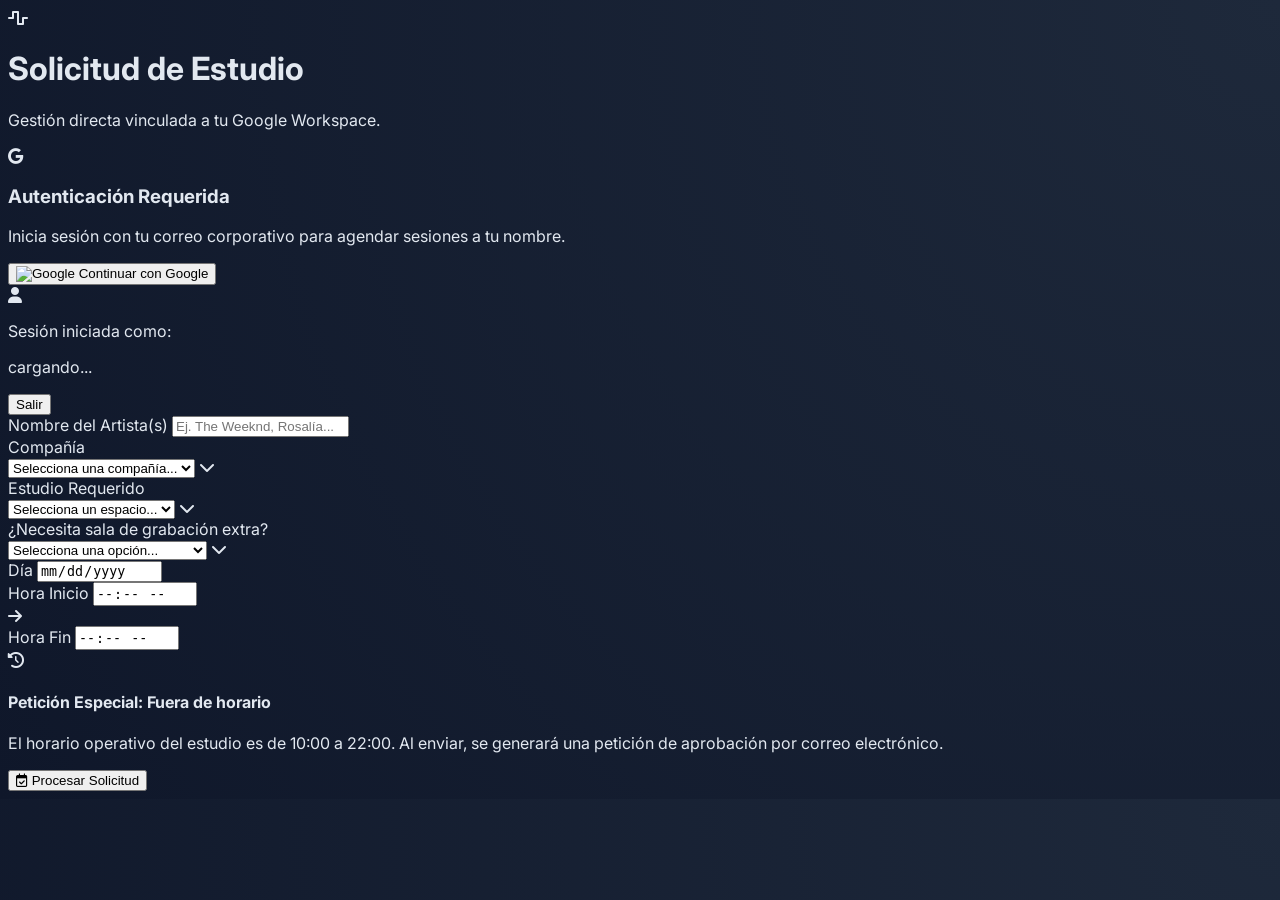
==== index.html @ 16728110 "Primera versión del Mapa de Reservas" ====
<!DOCTYPE html>
<html lang="es">
<head>
    <meta charset="UTF-8">
    <meta name="viewport" content="width=device-width, initial-scale=1.0">
    <title>StudioFlow - Portal de Solicitudes</title>
    <!-- Tailwind CSS -->
    <script src="https://cdn.tailwindcss.com"></script>
    <!-- FontAwesome -->
    <link rel="stylesheet" href="https://cdnjs.cloudflare.com/ajax/libs/font-awesome/6.4.0/css/all.min.css">
    <!-- Google Fonts: Inter -->
    <link href="https://fonts.googleapis.com/css2?family=Inter:wght@300;400;500;600;700&display=swap" rel="stylesheet">
    
    <!-- Librería Oficial de Google Identity Services -->
    <script src="https://accounts.google.com/gsi/client" async defer></script>
    <link rel="stylesheet" href="styles.css">

</head>
<body class="min-h-screen flex items-center justify-center p-4">

    <!-- Contenedor Principal -->
    <div class="w-full max-w-lg bg-slate-800 rounded-2xl shadow-2xl border border-slate-700 overflow-hidden relative">
        
        <!-- Header -->
        <div class="bg-slate-900 px-8 py-6 border-b border-slate-700 text-center">
            <div class="inline-flex items-center justify-center w-12 h-12 rounded-full bg-indigo-500/10 mb-4">
                <i class="fa-solid fa-wave-square text-indigo-500 text-2xl"></i>
            </div>
            <h1 class="text-2xl font-bold text-white tracking-tight">Solicitud de Estudio</h1>
            <p class="text-sm text-slate-400 mt-1">Gestión directa vinculada a tu Google Workspace.</p>
        </div>

        <!-- SECCIÓN 1: Login con Google (Visible por defecto) -->
        <div id="loginSection" class="p-8 text-center space-y-6">
            <div class="bg-slate-900/50 p-6 rounded-xl border border-slate-700/50">
                <i class="fa-brands fa-google text-4xl text-slate-400 mb-4"></i>
                <h3 class="text-lg font-medium text-white mb-2">Autenticación Requerida</h3>
                <p class="text-sm text-slate-400 mb-6">Inicia sesión con tu correo corporativo para agendar sesiones a tu nombre.</p>
                
                <button id="googleLoginBtn" class="w-full bg-white hover:bg-slate-100 text-slate-900 font-semibold rounded-lg px-4 py-3 shadow transition-colors flex items-center justify-center gap-3">
                    <img src="https://www.svgrepo.com/show/475656/google-color.svg" class="w-5 h-5" alt="Google">
                    <span>Continuar con Google</span>
                </button>

                <!-- Mensaje de Error de Login -->
                <div id="loginError" class="hidden mt-4 p-3 bg-red-500/10 border border-red-500/20 rounded-lg text-sm text-red-400 font-medium">
                </div>
            </div>
        </div>

        <!-- SECCIÓN 2: Formulario (Oculto hasta hacer login) -->
        <form id="bookingForm" class="p-8 space-y-6 hidden">
            
            <!-- Perfil del PM Autenticado -->
            <div class="flex items-center bg-indigo-500/10 p-4 rounded-xl border border-indigo-500/20">
                <div class="w-10 h-10 rounded-full bg-indigo-500 flex items-center justify-center text-white font-bold" id="userInitial">
                    <i class="fa-solid fa-user"></i>
                </div>
                <div class="ml-3">
                    <p class="text-sm font-medium text-white">Sesión iniciada como:</p>
                    <p class="text-xs text-indigo-300" id="userEmail">cargando...</p>
                </div>
                <button type="button" id="logoutBtn" class="ml-auto text-xs text-slate-400 hover:text-white underline">Salir</button>
            </div>

            <!-- Detalles de la Reserva -->
            <div class="space-y-4">
                <div>
                    <label class="block text-sm font-medium text-slate-300 mb-1">Nombre del Artista(s)</label>
                    <input type="text" id="artistName" required
                        class="w-full bg-slate-900 border border-slate-700 rounded-lg px-4 py-3 text-white focus:outline-none focus:border-indigo-500 transition-colors" 
                        placeholder="Ej. The Weeknd, Rosalía...">
                </div>

                <div>
                    <label class="block text-sm font-medium text-slate-300 mb-1">Compañía</label>
                    <div class="relative">
                        <select id="companySelect" required
                            class="w-full bg-slate-900 border border-slate-700 rounded-lg px-4 py-3 text-white appearance-none focus:outline-none focus:border-indigo-500 transition-colors">
                            <option value="" disabled selected>Selecciona una compañía...</option>
                        </select>
                        <i class="fa-solid fa-chevron-down absolute right-4 top-1/2 transform -translate-y-1/2 text-slate-500 pointer-events-none"></i>
                    </div>
                </div>

                <div>
                    <label class="block text-sm font-medium text-slate-300 mb-1">Estudio Requerido</label>
                    <div class="relative">
                        <select id="studioSelect" required
                            class="w-full bg-slate-900 border border-slate-700 rounded-lg px-4 py-3 text-white appearance-none focus:outline-none focus:border-indigo-500 transition-colors">
                            <option value="" disabled selected>Selecciona un espacio...</option>
                            <option value="Control 1">Control 1</option>
                            <option value="Control 2 + Sala B">Control 2 + Sala B</option>
                            <option value="Control 3">Control 3</option>
                            <option value="Control 5">Control 5</option>
                            <option value="Control 6">Control 6</option>
                            <option value="Suite de producción">Suite de producción</option>
                        </select>
                        <i class="fa-solid fa-chevron-down absolute right-4 top-1/2 transform -translate-y-1/2 text-slate-500 pointer-events-none"></i>
                    </div>
                </div>

                <!-- Desplegable condicional para Sala Extra -->
                <div id="extraRoomContainer" class="hidden">
                    <label class="block text-sm font-medium text-slate-300 mb-1">¿Necesita sala de grabación extra?</label>
                    <div class="relative">
                        <select id="extraRoomSelect"
                            class="w-full bg-slate-900 border border-slate-700 rounded-lg px-4 py-3 text-white appearance-none focus:outline-none focus:border-indigo-500 transition-colors">
                            <option value="" disabled selected>Selecciona una opción...</option>
                            <option value="Control sin sala de grabacion.">Control sin sala de grabacion.</option>
                            <option value="Control + Suite de producción">Control + Suite de producción</option>
                        </select>
                        <i class="fa-solid fa-chevron-down absolute right-4 top-1/2 transform -translate-y-1/2 text-slate-500 pointer-events-none"></i>
                    </div>
                </div>

                <div class="grid grid-cols-1 md:grid-cols-3 gap-4">
                    <div class="md:col-span-3">
                        <label class="block text-sm font-medium text-slate-300 mb-1">Día</label>
                        <input type="date" id="bookingDate" required
                            class="w-full bg-slate-900 border border-slate-700 rounded-lg px-4 py-3 text-white focus:outline-none focus:border-indigo-500 transition-colors">
                    </div>
                    
                    <div>
                        <label class="block text-sm font-medium text-slate-300 mb-1">Hora Inicio</label>
                        <input type="time" id="timeStart" required
                            class="w-full bg-slate-900 border border-slate-700 rounded-lg px-4 py-3 text-white focus:outline-none focus:border-indigo-500 transition-colors">
                    </div>
                    
                    <div class="flex items-center justify-center pt-6 hidden md:flex text-slate-500">
                        <i class="fa-solid fa-arrow-right"></i>
                    </div>

                    <div>
                        <label class="block text-sm font-medium text-slate-300 mb-1">Hora Fin</label>
                        <input type="time" id="timeEnd" required
                            class="w-full bg-slate-900 border border-slate-700 rounded-lg px-4 py-3 text-white focus:outline-none focus:border-indigo-500 transition-colors">
                    </div>
                </div>

                <!-- Alerta de Horario Extendido (Fuera de 10:00 a 22:00) -->
                <div id="extendedHoursAlert" class="hidden bg-yellow-500/10 border border-yellow-500/20 rounded-lg p-4 mt-2 transition-all">
                    <div class="flex items-start gap-3">
                        <i class="fa-solid fa-clock-rotate-left text-yellow-500 mt-0.5"></i>
                        <div>
                            <h4 class="text-sm font-bold text-yellow-500">Petición Especial: Fuera de horario</h4>
                            <p class="text-xs text-yellow-200/80 mt-1">El horario operativo del estudio es de 10:00 a 22:00. Al enviar, se generará una petición de aprobación por correo electrónico.</p>
                        </div>
                    </div>
                </div>
            </div>

            <!-- Area de Mensajes de Estado -->
            <div id="statusMessage" class="hidden rounded-lg p-4 text-sm font-medium text-center border"></div>

            <button type="submit" id="submitBtn" 
                class="w-full bg-indigo-600 hover:bg-indigo-500 text-white font-semibold rounded-lg px-4 py-3.5 shadow-lg shadow-indigo-500/30 transition-all transform active:scale-95 flex items-center justify-center gap-2">
                <i class="fa-regular fa-calendar-check"></i>
                <span>Procesar Solicitud</span>
            </button>
        </form>
    </div>
    <script src="script.js"></script>
</body>
</html>
---- styles.css ----
body {
            font-family: 'Inter', sans-serif;
            background-color: #0f172a;
            color: #e2e8f0;
            background-image: radial-gradient(circle at top right, #1e293b, #0f172a);
        }

        input[type="time"]::-webkit-calendar-picker-indicator,
        input[type="date"]::-webkit-calendar-picker-indicator {
            filter: invert(1);
            opacity: 0.6;
            cursor: pointer;
        }

        .loader-spinner {
            border: 3px solid rgba(255, 255, 255, 0.1);
            border-left-color: #ffffff;
            border-radius: 50%;
            width: 20px;
            height: 20px;
            animation: spin 1s linear infinite;
            display: inline-block;
            vertical-align: middle;
        }

        @keyframes spin {
            0% { transform: rotate(0deg); }
            100% { transform: rotate(360deg); }
        }
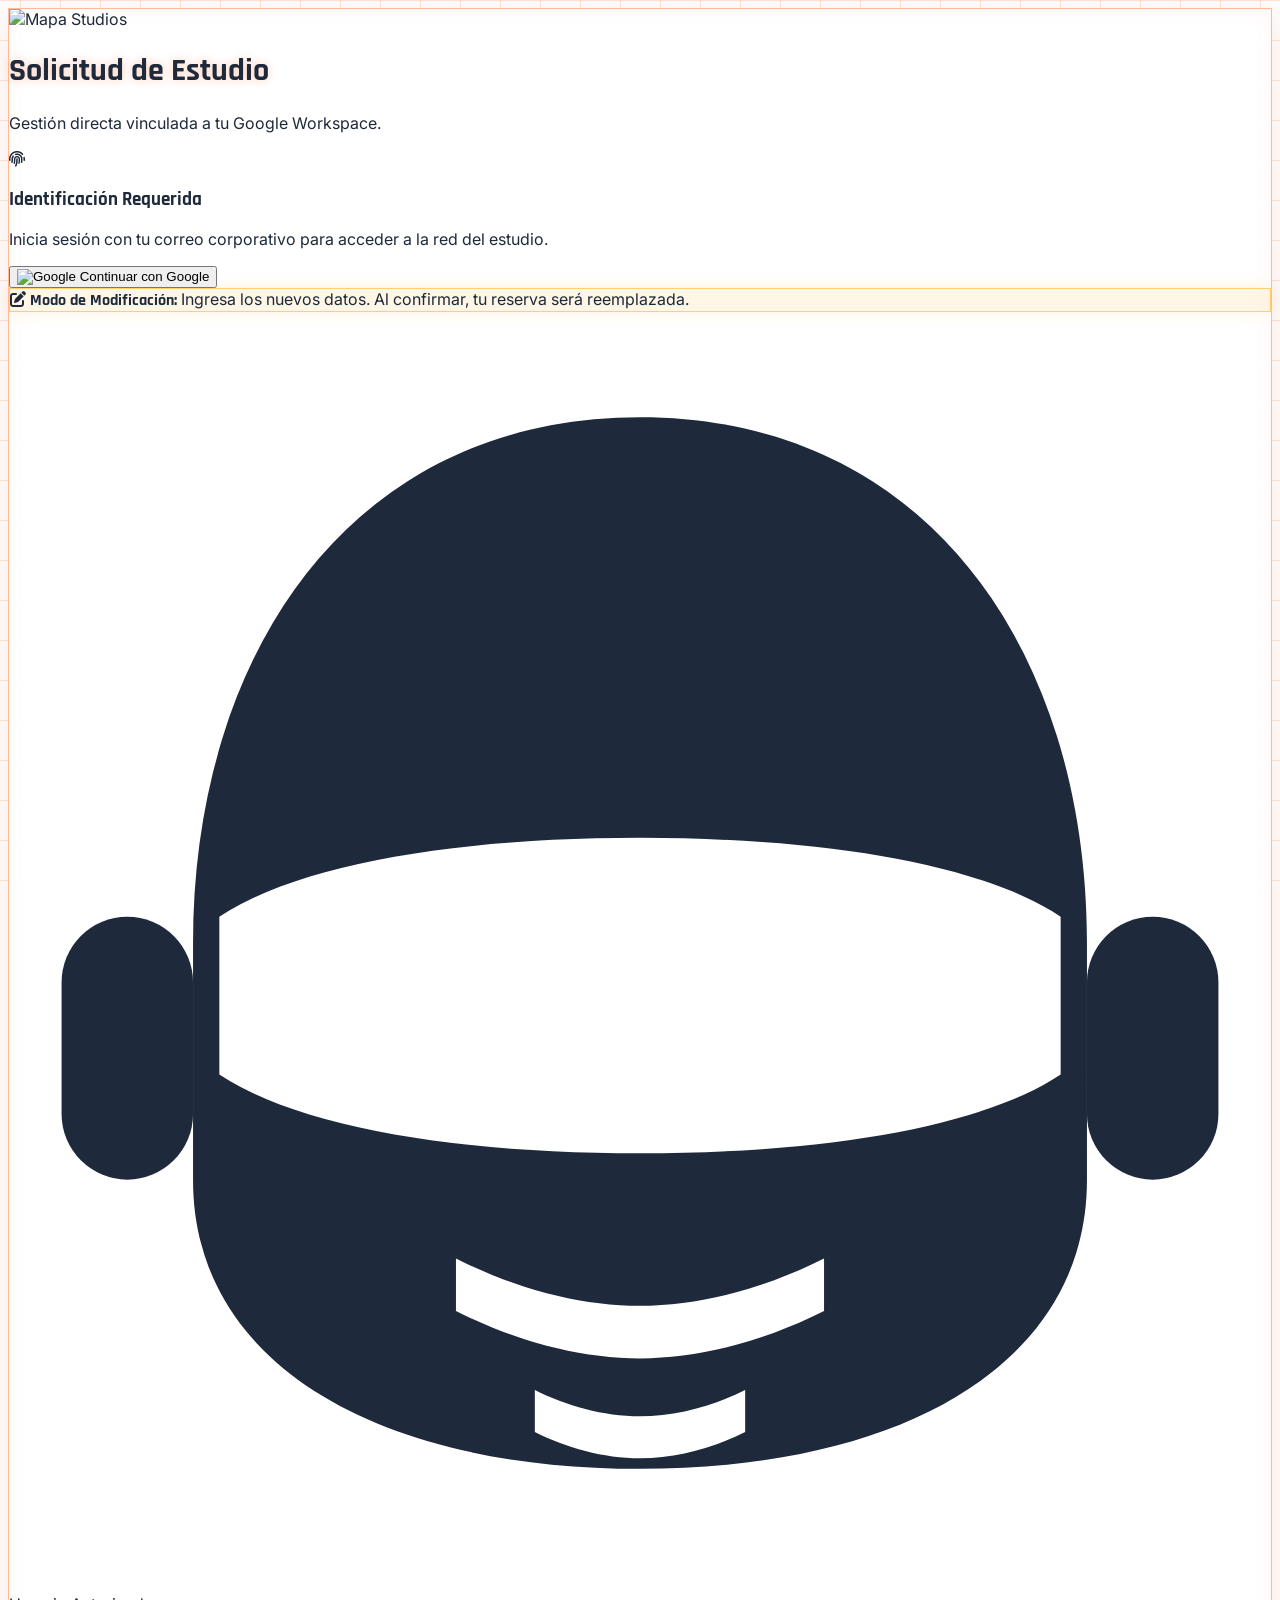
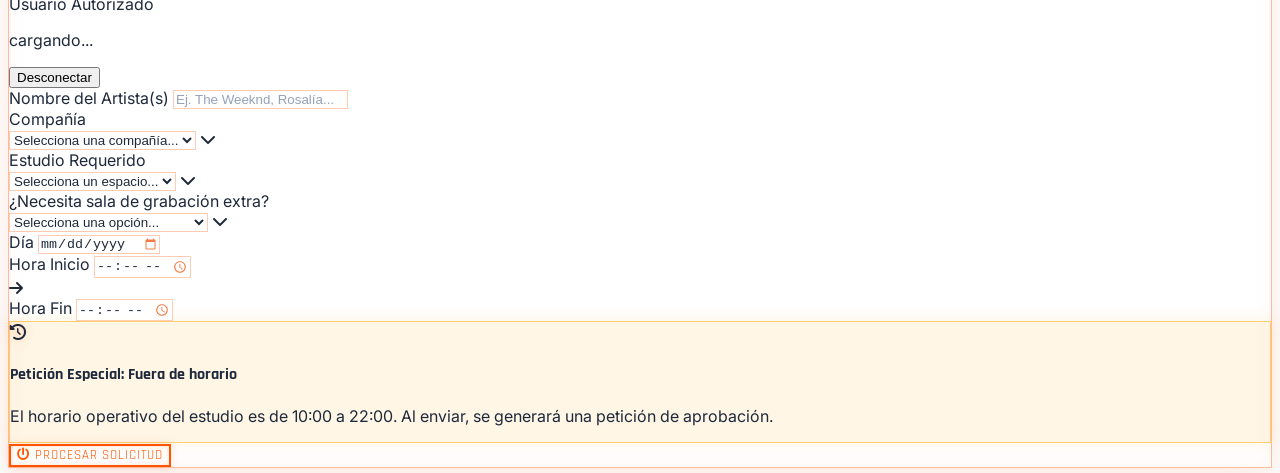
==== commit 4f2e58bd: "Refactor HTML structure and update styles" ====
--- a/index.html
+++ b/index.html
@@ -4,90 +4,88 @@
     <meta charset="UTF-8">
     <meta name="viewport" content="width=device-width, initial-scale=1.0">
     <title>StudioFlow - Portal de Solicitudes</title>
-    <!-- Tailwind CSS -->
     <script src="https://cdn.tailwindcss.com"></script>
-    <!-- FontAwesome -->
     <link rel="stylesheet" href="https://cdnjs.cloudflare.com/ajax/libs/font-awesome/6.4.0/css/all.min.css">
-    <!-- Google Fonts: Inter -->
-    <link href="https://fonts.googleapis.com/css2?family=Inter:wght@300;400;500;600;700&display=swap" rel="stylesheet">
-    
-    <!-- Librería Oficial de Google Identity Services -->
+    <!-- Google Identity -->
     <script src="https://accounts.google.com/gsi/client" async defer></script>
+    <!-- Estilos Centralizados -->
     <link rel="stylesheet" href="styles.css">
+</head>
+<body class="min-h-screen flex items-center justify-center p-4 relative">
 
-</head>
-<body class="min-h-screen flex items-center justify-center p-4">
+    <div class="pointer-events-none fixed inset-0 bg-[radial-gradient(ellipse_at_center,_transparent_50%,_rgba(0,0,0,0.03)_100%)] z-0"></div>
 
-    <!-- Contenedor Principal -->
-    <div class="w-full max-w-lg bg-slate-800 rounded-2xl shadow-2xl border border-slate-700 overflow-hidden relative">
+    <div class="w-full max-w-lg cyber-panel rounded-xl overflow-hidden relative z-10">
         
-        <!-- Header -->
-        <div class="bg-slate-900 px-8 py-6 border-b border-slate-700 text-center">
-            <div class="inline-flex items-center justify-center w-12 h-12 rounded-full bg-indigo-500/10 mb-4">
-                <i class="fa-solid fa-wave-square text-indigo-500 text-2xl"></i>
+        <div class="px-8 pt-8 pb-6 border-b border-orange-500/20 text-center relative">
+            <div class="absolute top-0 left-1/2 -translate-x-1/2 w-48 h-1 bg-orange-500 blur-sm opacity-60"></div>
+            
+            <div class="flex justify-center mb-6">
+                <img src="https://lh3.googleusercontent.com/d/1kPc31kTxAfVCS2-1Kr7w8NFm7RK_3hM1" alt="Mapa Studios" class="h-20 w-auto object-contain rounded-xl drop-shadow-[0_0_8px_rgba(255,85,0,0.3)]">
             </div>
-            <h1 class="text-2xl font-bold text-white tracking-tight">Solicitud de Estudio</h1>
-            <p class="text-sm text-slate-400 mt-1">Gestión directa vinculada a tu Google Workspace.</p>
+
+            <h1 class="text-3xl font-bold text-orange-500 tracking-wider text-glow uppercase" id="mainTitle">Solicitud de Estudio</h1>
+            <p class="text-sm text-slate-500 mt-2 font-medium">Gestión directa vinculada a tu Google Workspace.</p>
         </div>
 
-        <!-- SECCIÓN 1: Login con Google (Visible por defecto) -->
+        <!-- SECCIÓN 1: Login -->
         <div id="loginSection" class="p-8 text-center space-y-6">
-            <div class="bg-slate-900/50 p-6 rounded-xl border border-slate-700/50">
-                <i class="fa-brands fa-google text-4xl text-slate-400 mb-4"></i>
-                <h3 class="text-lg font-medium text-white mb-2">Autenticación Requerida</h3>
-                <p class="text-sm text-slate-400 mb-6">Inicia sesión con tu correo corporativo para agendar sesiones a tu nombre.</p>
+            <div class="bg-white/60 p-6 rounded-xl border border-orange-500/30 shadow-[inset_0_0_15px_rgba(255,85,0,0.05)] backdrop-blur-sm">
+                <i class="fa-solid fa-fingerprint text-4xl text-orange-500/80 mb-4 drop-shadow-[0_0_5px_rgba(255,85,0,0.3)]"></i>
+                <h3 class="text-lg font-bold text-slate-800 mb-2 font-scifi uppercase tracking-wide">Identificación Requerida</h3>
+                <p class="text-sm text-slate-500 mb-6 font-medium">Inicia sesión con tu correo corporativo para acceder a la red del estudio.</p>
                 
-                <button id="googleLoginBtn" class="w-full bg-white hover:bg-slate-100 text-slate-900 font-semibold rounded-lg px-4 py-3 shadow transition-colors flex items-center justify-center gap-3">
+                <button id="googleLoginBtn" class="w-full bg-white hover:bg-orange-50 text-slate-800 border border-orange-500/50 font-semibold rounded-lg px-4 py-3 shadow-md transition-all flex items-center justify-center gap-3">
                     <img src="https://www.svgrepo.com/show/475656/google-color.svg" class="w-5 h-5" alt="Google">
                     <span>Continuar con Google</span>
                 </button>
 
-                <!-- Mensaje de Error de Login -->
-                <div id="loginError" class="hidden mt-4 p-3 bg-red-500/10 border border-red-500/20 rounded-lg text-sm text-red-400 font-medium">
-                </div>
+                <div id="loginError" class="hidden mt-4 p-3 bg-red-50 border border-red-200 rounded-lg text-sm text-red-600 font-bold shadow-sm"></div>
             </div>
         </div>
 
-        <!-- SECCIÓN 2: Formulario (Oculto hasta hacer login) -->
+        <!-- SECCIÓN 2: Formulario -->
         <form id="bookingForm" class="p-8 space-y-6 hidden">
             
-            <!-- Perfil del PM Autenticado -->
-            <div class="flex items-center bg-indigo-500/10 p-4 rounded-xl border border-indigo-500/20">
-                <div class="w-10 h-10 rounded-full bg-indigo-500 flex items-center justify-center text-white font-bold" id="userInitial">
-                    <i class="fa-solid fa-user"></i>
+            <div id="modificationAlert" class="hidden cyber-alert rounded-lg p-4 mb-4 text-sm text-amber-700">
+                <i class="fa-solid fa-pen-to-square mr-2 text-orange-500"></i> <b class="uppercase tracking-wider font-scifi font-bold">Modo de Modificación:</b> Ingresa los nuevos datos. Al confirmar, tu reserva será reemplazada.
+            </div>
+
+            <div class="flex items-center bg-white/70 p-4 rounded-xl border border-orange-500/40 shadow-[inset_0_0_10px_rgba(255,85,0,0.05)]">
+                <div class="w-10 h-10 rounded-full bg-white border border-orange-500 flex items-center justify-center text-orange-500 shadow-[0_0_8px_rgba(255,85,0,0.3)]" id="userInitial">
+                    <svg viewBox="0 0 24 24" fill="currentColor" class="w-7 h-7 drop-shadow-[0_0_3px_rgba(255,85,0,0.5)]">
+                        <rect x="1" y="11.5" width="2.5" height="5" rx="1.25"/>
+                        <rect x="20.5" y="11.5" width="2.5" height="5" rx="1.25"/>
+                        <path fill-rule="evenodd" clip-rule="evenodd" d="M12 2C6.5 2 3.5 6.5 3.5 12v4.5C3.5 20 7 22 12 22s8.5-2 8.5-5.5V12C20.5 6.5 17.5 2 12 2z M4 11.5C5.5 10.5 8.5 10 12 10s6.5.5 8 1.5v3c-1.5 1-4.5 1.5-8 1.5s-6.5-.5-8-1.5v-3z M8.5 18c1.2.6 2.4.9 3.5.9s2.3-.3 3.5-.9v1c-1.2.6-2.4.9-3.5.9s-2.3-.3-3.5-.9v-1z M10 20.5c.6.3 1.3.5 2 .5s1.4-.2 2-.5v.8c-.6.3-1.3.5-2 .5s-1.4-.2-2-.5v-.8z" />
+                    </svg>
                 </div>
                 <div class="ml-3">
-                    <p class="text-sm font-medium text-white">Sesión iniciada como:</p>
-                    <p class="text-xs text-indigo-300" id="userEmail">cargando...</p>
+                    <p class="text-[11px] uppercase tracking-widest text-orange-600 font-bold mb-0.5">Usuario Autorizado</p>
+                    <p class="text-sm font-bold text-slate-800" id="userEmail">cargando...</p>
                 </div>
-                <button type="button" id="logoutBtn" class="ml-auto text-xs text-slate-400 hover:text-white underline">Salir</button>
+                <button type="button" id="logoutBtn" class="ml-auto text-xs font-bold text-orange-500/70 hover:text-orange-500 hover:text-glow transition-all uppercase tracking-wider">Desconectar</button>
             </div>
 
-            <!-- Detalles de la Reserva -->
-            <div class="space-y-4">
+            <div class="space-y-5">
                 <div>
-                    <label class="block text-sm font-medium text-slate-300 mb-1">Nombre del Artista(s)</label>
-                    <input type="text" id="artistName" required
-                        class="w-full bg-slate-900 border border-slate-700 rounded-lg px-4 py-3 text-white focus:outline-none focus:border-indigo-500 transition-colors" 
-                        placeholder="Ej. The Weeknd, Rosalía...">
+                    <label class="block text-[11px] uppercase tracking-widest text-orange-600 mb-1.5 font-bold">Nombre del Artista(s)</label>
+                    <input type="text" id="artistName" required class="w-full cyber-input rounded-lg px-4 py-3" placeholder="Ej. The Weeknd, Rosalía...">
                 </div>
 
                 <div>
-                    <label class="block text-sm font-medium text-slate-300 mb-1">Compañía</label>
+                    <label class="block text-[11px] uppercase tracking-widest text-orange-600 mb-1.5 font-bold">Compañía</label>
                     <div class="relative">
-                        <select id="companySelect" required
-                            class="w-full bg-slate-900 border border-slate-700 rounded-lg px-4 py-3 text-white appearance-none focus:outline-none focus:border-indigo-500 transition-colors">
+                        <select id="companySelect" required class="w-full cyber-input rounded-lg px-4 py-3 appearance-none">
                             <option value="" disabled selected>Selecciona una compañía...</option>
                         </select>
-                        <i class="fa-solid fa-chevron-down absolute right-4 top-1/2 transform -translate-y-1/2 text-slate-500 pointer-events-none"></i>
+                        <i class="fa-solid fa-chevron-down absolute right-4 top-1/2 transform -translate-y-1/2 text-orange-500 pointer-events-none"></i>
                     </div>
                 </div>
 
                 <div>
-                    <label class="block text-sm font-medium text-slate-300 mb-1">Estudio Requerido</label>
+                    <label class="block text-[11px] uppercase tracking-widest text-orange-600 mb-1.5 font-bold">Estudio Requerido</label>
                     <div class="relative">
-                        <select id="studioSelect" required
-                            class="w-full bg-slate-900 border border-slate-700 rounded-lg px-4 py-3 text-white appearance-none focus:outline-none focus:border-indigo-500 transition-colors">
+                        <select id="studioSelect" required class="w-full cyber-input rounded-lg px-4 py-3 appearance-none">
                             <option value="" disabled selected>Selecciona un espacio...</option>
                             <option value="Control 1">Control 1</option>
                             <option value="Control 2 + Sala B">Control 2 + Sala B</option>
@@ -96,70 +94,63 @@
                             <option value="Control 6">Control 6</option>
                             <option value="Suite de producción">Suite de producción</option>
                         </select>
-                        <i class="fa-solid fa-chevron-down absolute right-4 top-1/2 transform -translate-y-1/2 text-slate-500 pointer-events-none"></i>
+                        <i class="fa-solid fa-chevron-down absolute right-4 top-1/2 transform -translate-y-1/2 text-orange-500 pointer-events-none"></i>
                     </div>
                 </div>
 
-                <!-- Desplegable condicional para Sala Extra -->
                 <div id="extraRoomContainer" class="hidden">
-                    <label class="block text-sm font-medium text-slate-300 mb-1">¿Necesita sala de grabación extra?</label>
+                    <label class="block text-[11px] uppercase tracking-widest text-orange-600 mb-1.5 font-bold">¿Necesita sala de grabación extra?</label>
                     <div class="relative">
-                        <select id="extraRoomSelect"
-                            class="w-full bg-slate-900 border border-slate-700 rounded-lg px-4 py-3 text-white appearance-none focus:outline-none focus:border-indigo-500 transition-colors">
+                        <select id="extraRoomSelect" class="w-full cyber-input rounded-lg px-4 py-3 appearance-none">
                             <option value="" disabled selected>Selecciona una opción...</option>
-                            <option value="Control sin sala de grabacion.">Control sin sala de grabacion.</option>
+                            <option value="Control sin sala de grabacion.">Control sin sala de grabación.</option>
                             <option value="Control + Suite de producción">Control + Suite de producción</option>
                         </select>
-                        <i class="fa-solid fa-chevron-down absolute right-4 top-1/2 transform -translate-y-1/2 text-slate-500 pointer-events-none"></i>
+                        <i class="fa-solid fa-chevron-down absolute right-4 top-1/2 transform -translate-y-1/2 text-orange-500 pointer-events-none"></i>
                     </div>
                 </div>
 
                 <div class="grid grid-cols-1 md:grid-cols-3 gap-4">
                     <div class="md:col-span-3">
-                        <label class="block text-sm font-medium text-slate-300 mb-1">Día</label>
-                        <input type="date" id="bookingDate" required
-                            class="w-full bg-slate-900 border border-slate-700 rounded-lg px-4 py-3 text-white focus:outline-none focus:border-indigo-500 transition-colors">
+                        <label class="block text-[11px] uppercase tracking-widest text-orange-600 mb-1.5 font-bold">Día</label>
+                        <input type="date" id="bookingDate" required class="w-full cyber-input rounded-lg px-4 py-3">
                     </div>
                     
                     <div>
-                        <label class="block text-sm font-medium text-slate-300 mb-1">Hora Inicio</label>
-                        <input type="time" id="timeStart" required
-                            class="w-full bg-slate-900 border border-slate-700 rounded-lg px-4 py-3 text-white focus:outline-none focus:border-indigo-500 transition-colors">
+                        <label class="block text-[11px] uppercase tracking-widest text-orange-600 mb-1.5 font-bold">Hora Inicio</label>
+                        <input type="time" id="timeStart" required class="w-full cyber-input rounded-lg px-4 py-3 text-center">
                     </div>
                     
-                    <div class="flex items-center justify-center pt-6 hidden md:flex text-slate-500">
-                        <i class="fa-solid fa-arrow-right"></i>
+                    <div class="flex items-center justify-center pt-5 hidden md:flex text-orange-400">
+                        <i class="fa-solid fa-arrow-right drop-shadow-[0_0_3px_rgba(255,85,0,0.3)]"></i>
                     </div>
 
                     <div>
-                        <label class="block text-sm font-medium text-slate-300 mb-1">Hora Fin</label>
-                        <input type="time" id="timeEnd" required
-                            class="w-full bg-slate-900 border border-slate-700 rounded-lg px-4 py-3 text-white focus:outline-none focus:border-indigo-500 transition-colors">
+                        <label class="block text-[11px] uppercase tracking-widest text-orange-600 mb-1.5 font-bold">Hora Fin</label>
+                        <input type="time" id="timeEnd" required class="w-full cyber-input rounded-lg px-4 py-3 text-center">
                     </div>
                 </div>
 
-                <!-- Alerta de Horario Extendido (Fuera de 10:00 a 22:00) -->
-                <div id="extendedHoursAlert" class="hidden bg-yellow-500/10 border border-yellow-500/20 rounded-lg p-4 mt-2 transition-all">
+                <div id="extendedHoursAlert" class="hidden cyber-alert rounded-lg p-4 mt-2">
                     <div class="flex items-start gap-3">
-                        <i class="fa-solid fa-clock-rotate-left text-yellow-500 mt-0.5"></i>
+                        <i class="fa-solid fa-clock-rotate-left text-orange-500 mt-0.5 text-glow"></i>
                         <div>
-                            <h4 class="text-sm font-bold text-yellow-500">Petición Especial: Fuera de horario</h4>
-                            <p class="text-xs text-yellow-200/80 mt-1">El horario operativo del estudio es de 10:00 a 22:00. Al enviar, se generará una petición de aprobación por correo electrónico.</p>
+                            <h4 class="text-sm font-bold text-orange-600 uppercase tracking-wide font-scifi">Petición Especial: Fuera de horario</h4>
+                            <p class="text-xs text-slate-600 mt-1 font-medium">El horario operativo del estudio es de 10:00 a 22:00. Al enviar, se generará una petición de aprobación.</p>
                         </div>
                     </div>
                 </div>
             </div>
 
-            <!-- Area de Mensajes de Estado -->
-            <div id="statusMessage" class="hidden rounded-lg p-4 text-sm font-medium text-center border"></div>
+            <div id="statusMessage" class="hidden rounded-lg p-4 text-sm font-bold text-center border backdrop-blur-md"></div>
 
-            <button type="submit" id="submitBtn" 
-                class="w-full bg-indigo-600 hover:bg-indigo-500 text-white font-semibold rounded-lg px-4 py-3.5 shadow-lg shadow-indigo-500/30 transition-all transform active:scale-95 flex items-center justify-center gap-2">
-                <i class="fa-regular fa-calendar-check"></i>
-                <span>Procesar Solicitud</span>
+            <button type="submit" id="submitBtn" class="w-full cyber-button font-bold rounded-lg px-4 py-4 flex items-center justify-center gap-3 font-scifi text-lg">
+                <i class="fa-solid fa-power-off" id="btnIcon"></i>
+                <span id="btnText">Procesar Solicitud</span>
             </button>
         </form>
     </div>
+
     <script src="script.js"></script>
 </body>
-</html>+</html>
--- a/styles.css
+++ b/styles.css
@@ -1,29 +1,158 @@
+@import url('https://fonts.googleapis.com/css2?family=Inter:wght@300;400;500;600;700&family=Rajdhani:wght@500;600;700&display=swap');
+
+:root {
+    /* Naranja Corporativo Mapa Studios */
+    --neon-orange: #FF5500;
+    --neon-orange-dim: rgba(255, 85, 0, 0.15);
+    --bg-light: #fcfcfc;
+    --panel-bg: rgba(255, 255, 255, 0.85);
+    --text-main: #1e293b; 
+}
+
 body {
-            font-family: 'Inter', sans-serif;
-            background-color: #0f172a;
-            color: #e2e8f0;
-            background-image: radial-gradient(circle at top right, #1e293b, #0f172a);
-        }
+    font-family: 'Inter', sans-serif;
+    background-color: var(--bg-light);
+    color: var(--text-main);
+    /* Cuadrícula estilo Tron Holográfica sobre blanco */
+    background-image: 
+        linear-gradient(var(--neon-orange-dim) 1px, transparent 1px),
+        linear-gradient(90deg, var(--neon-orange-dim) 1px, transparent 1px);
+    background-size: 40px 40px;
+    background-position: center top;
+    background-attachment: fixed;
+}
 
-        input[type="time"]::-webkit-calendar-picker-indicator,
-        input[type="date"]::-webkit-calendar-picker-indicator {
-            filter: invert(1);
-            opacity: 0.6;
-            cursor: pointer;
-        }
+h1, h2, h3, h4, .font-scifi {
+    font-family: 'Rajdhani', sans-serif;
+}
 
-        .loader-spinner {
-            border: 3px solid rgba(255, 255, 255, 0.1);
-            border-left-color: #ffffff;
-            border-radius: 50%;
-            width: 20px;
-            height: 20px;
-            animation: spin 1s linear infinite;
-            display: inline-block;
-            vertical-align: middle;
-        }
+/* Contenedor principal Glassmorphism */
+.cyber-panel {
+    background: var(--panel-bg);
+    backdrop-filter: blur(16px);
+    -webkit-backdrop-filter: blur(16px);
+    border: 1px solid rgba(255, 85, 0, 0.4);
+    box-shadow: 0 10px 30px rgba(255, 85, 0, 0.1), inset 0 0 20px rgba(255, 85, 0, 0.05);
+}
 
-        @keyframes spin {
-            0% { transform: rotate(0deg); }
-            100% { transform: rotate(360deg); }
-        }+.text-glow {
+    text-shadow: 0 0 10px rgba(255, 85, 0, 0.3);
+}
+
+/* Inputs y Selects */
+.cyber-input {
+    background-color: rgba(255, 255, 255, 0.9);
+    border: 1px solid rgba(255, 85, 0, 0.3);
+    color: var(--text-main);
+    transition: all 0.3s ease;
+    font-weight: 500;
+}
+
+.cyber-input::placeholder {
+    color: #94a3b8;
+    font-weight: 400;
+}
+
+.cyber-input:focus {
+    outline: none;
+    border-color: var(--neon-orange);
+    background-color: #ffffff;
+    box-shadow: 0 0 15px rgba(255, 85, 0, 0.2), inset 0 0 5px rgba(255, 85, 0, 0.05);
+}
+
+/* Botón Principal */
+.cyber-button {
+    background: transparent;
+    color: var(--neon-orange);
+    border: 2px solid var(--neon-orange);
+    text-transform: uppercase;
+    letter-spacing: 1px;
+    box-shadow: 0 0 10px var(--neon-orange-dim), inset 0 0 5px var(--neon-orange-dim);
+    transition: all 0.3s ease;
+    position: relative;
+    overflow: hidden;
+}
+
+.cyber-button:hover:not(:disabled) {
+    background: var(--neon-orange);
+    color: #ffffff;
+    box-shadow: 0 0 20px rgba(255, 85, 0, 0.4);
+    text-shadow: none;
+}
+
+.cyber-button:disabled {
+    border-color: #cbd5e1;
+    color: #94a3b8;
+    box-shadow: none;
+    cursor: not-allowed;
+    background: #f1f5f9;
+}
+
+/* Botones Verde y Rojo para Aprobaciones */
+.cyber-btn-green {
+    background: transparent;
+    color: #10b981; 
+    border: 2px solid #10b981;
+    text-transform: uppercase;
+    letter-spacing: 1px;
+    box-shadow: 0 0 10px rgba(16, 185, 129, 0.15), inset 0 0 5px rgba(16, 185, 129, 0.15);
+    transition: all 0.3s ease;
+}
+.cyber-btn-green:hover:not(:disabled) {
+    background: #10b981;
+    color: #ffffff;
+    box-shadow: 0 0 20px rgba(16, 185, 129, 0.4);
+}
+
+.cyber-btn-red {
+    background: transparent;
+    color: #ef4444; 
+    border: 2px solid #ef4444;
+    text-transform: uppercase;
+    letter-spacing: 1px;
+    box-shadow: 0 0 10px rgba(239, 68, 68, 0.15), inset 0 0 5px rgba(239, 68, 68, 0.15);
+    transition: all 0.3s ease;
+}
+.cyber-btn-red:hover:not(:disabled) {
+    background: #ef4444;
+    color: #ffffff;
+    box-shadow: 0 0 20px rgba(239, 68, 68, 0.4);
+}
+
+/* Iconos de calendario */
+input[type="time"]::-webkit-calendar-picker-indicator,
+input[type="date"]::-webkit-calendar-picker-indicator {
+    filter: invert(40%) sepia(80%) saturate(1500%) hue-rotate(350deg) brightness(95%);
+    cursor: pointer;
+    opacity: 0.8;
+    transition: opacity 0.2s;
+}
+
+input[type="time"]::-webkit-calendar-picker-indicator:hover,
+input[type="date"]::-webkit-calendar-picker-indicator:hover {
+    opacity: 1;
+}
+
+/* Spinner de Carga */
+.loader-spinner {
+    border: 2px solid rgba(255, 85, 0, 0.2);
+    border-left-color: var(--neon-orange);
+    border-radius: 50%;
+    width: 20px;
+    height: 20px;
+    animation: spin 1s linear infinite;
+    display: inline-block;
+    vertical-align: middle;
+}
+
+@keyframes spin {
+    0% { transform: rotate(0deg); }
+    100% { transform: rotate(360deg); }
+}
+
+/* Alertas Especiales */
+.cyber-alert {
+    background: rgba(255, 170, 0, 0.1);
+    border: 1px solid rgba(255, 170, 0, 0.5);
+    box-shadow: 0 0 15px rgba(255, 170, 0, 0.15);
+}
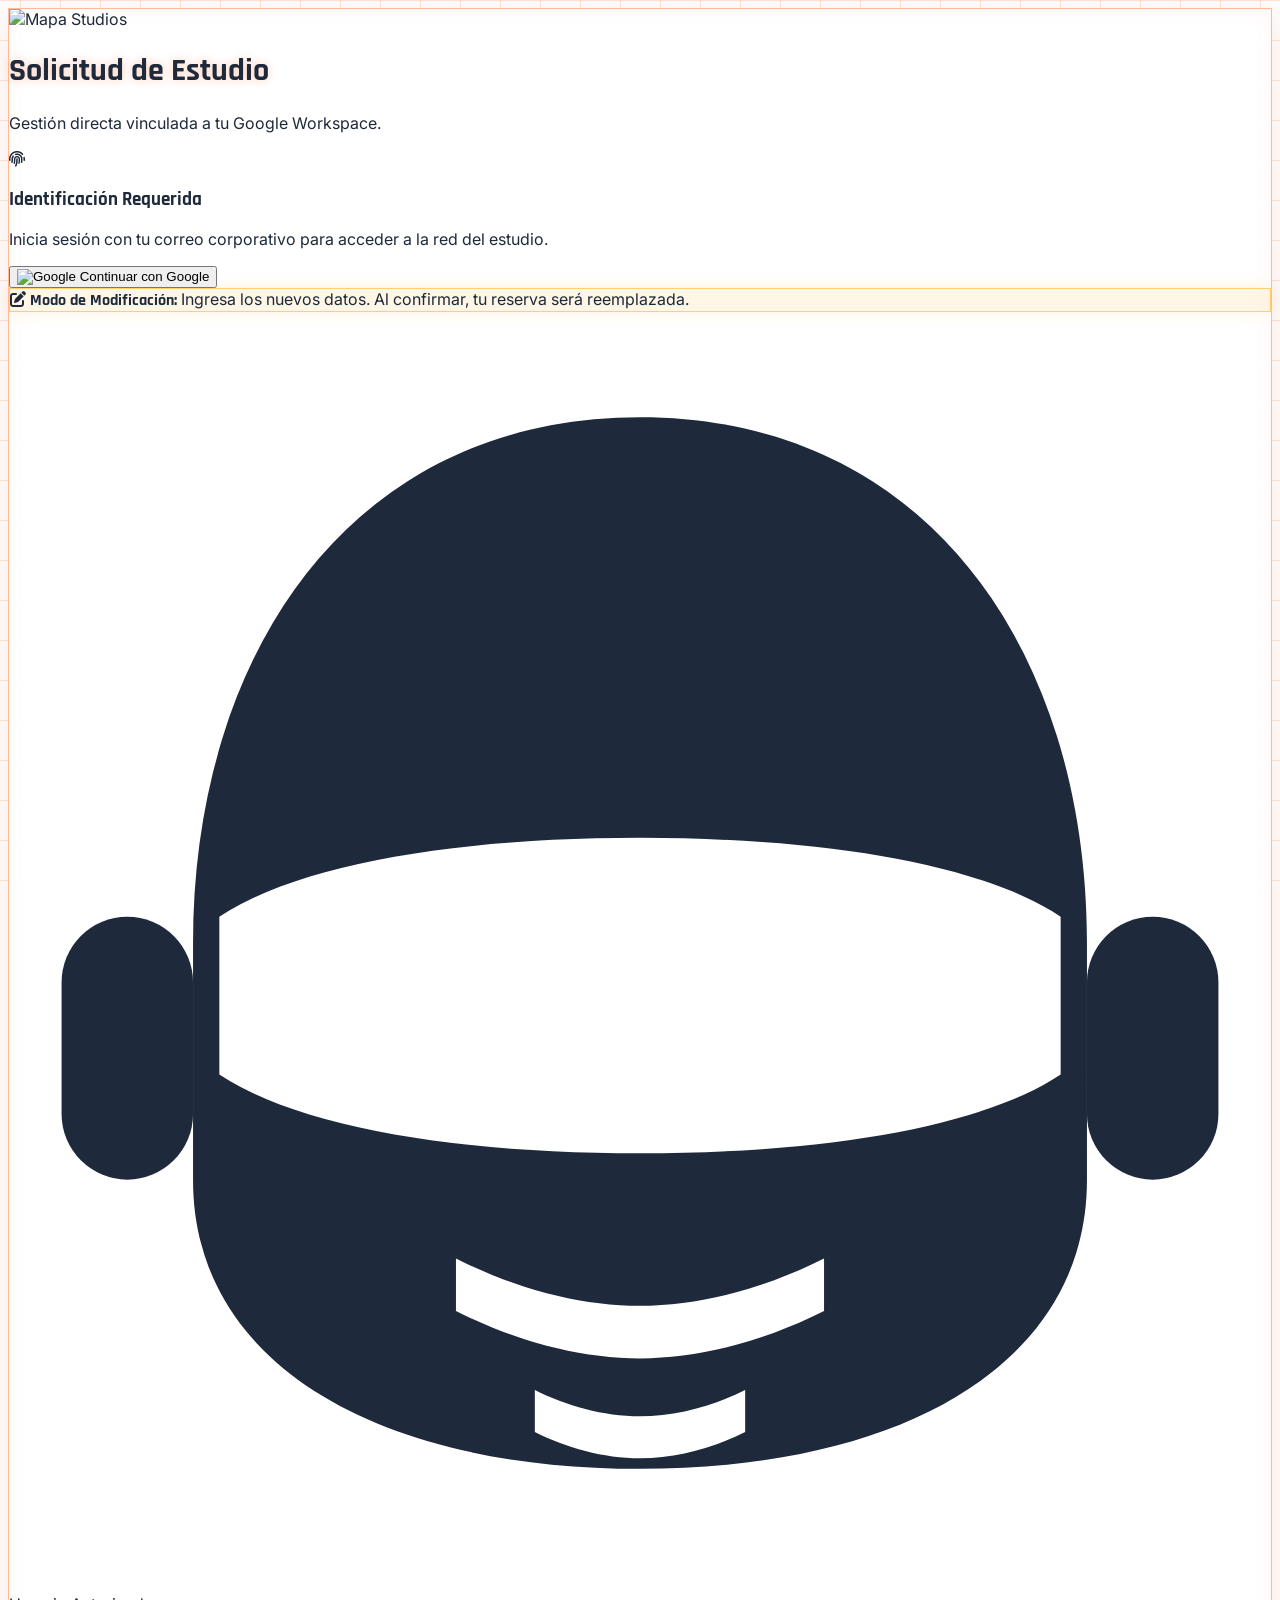
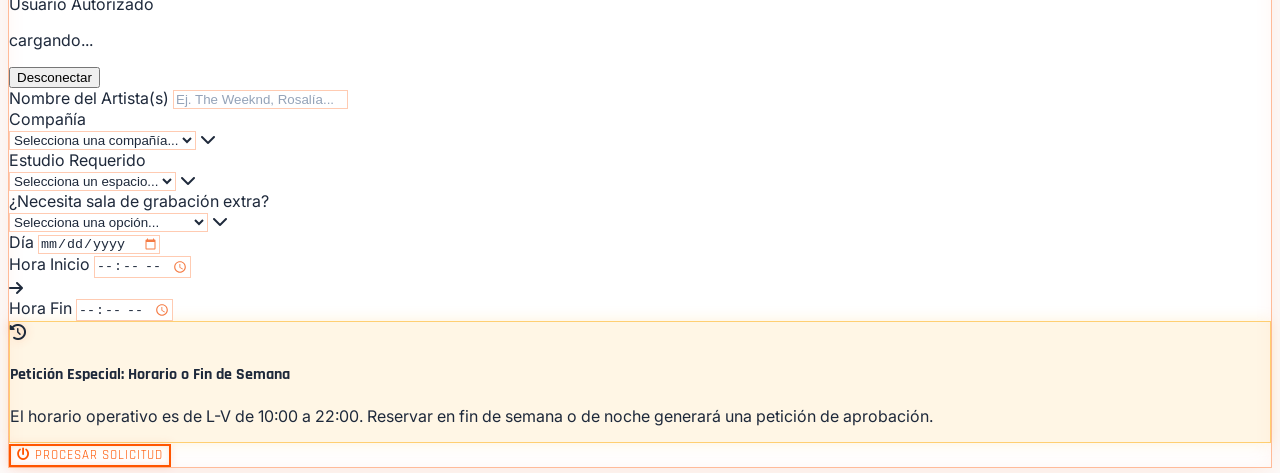
==== commit 3d4cddb6: "Update special request alert message in index.html" ====
--- a/index.html
+++ b/index.html
@@ -3,7 +3,7 @@
 <head>
     <meta charset="UTF-8">
     <meta name="viewport" content="width=device-width, initial-scale=1.0">
-    <title>StudioFlow - Portal de Solicitudes</title>
+    <title>Cerebro - Portal de Solicitudes</title>
     <script src="https://cdn.tailwindcss.com"></script>
     <link rel="stylesheet" href="https://cdnjs.cloudflare.com/ajax/libs/font-awesome/6.4.0/css/all.min.css">
     <!-- Google Identity -->
@@ -135,8 +135,8 @@
                     <div class="flex items-start gap-3">
                         <i class="fa-solid fa-clock-rotate-left text-orange-500 mt-0.5 text-glow"></i>
                         <div>
-                            <h4 class="text-sm font-bold text-orange-600 uppercase tracking-wide font-scifi">Petición Especial: Fuera de horario</h4>
-                            <p class="text-xs text-slate-600 mt-1 font-medium">El horario operativo del estudio es de 10:00 a 22:00. Al enviar, se generará una petición de aprobación.</p>
+                            <h4 class="text-sm font-bold text-orange-600 uppercase tracking-wide font-scifi">Petición Especial: Horario o Fin de Semana</h4>
+                            <p class="text-xs text-slate-600 mt-1 font-medium">El horario operativo es de L-V de 10:00 a 22:00. Reservar en fin de semana o de noche generará una petición de aprobación.</p>
                         </div>
                     </div>
                 </div>
